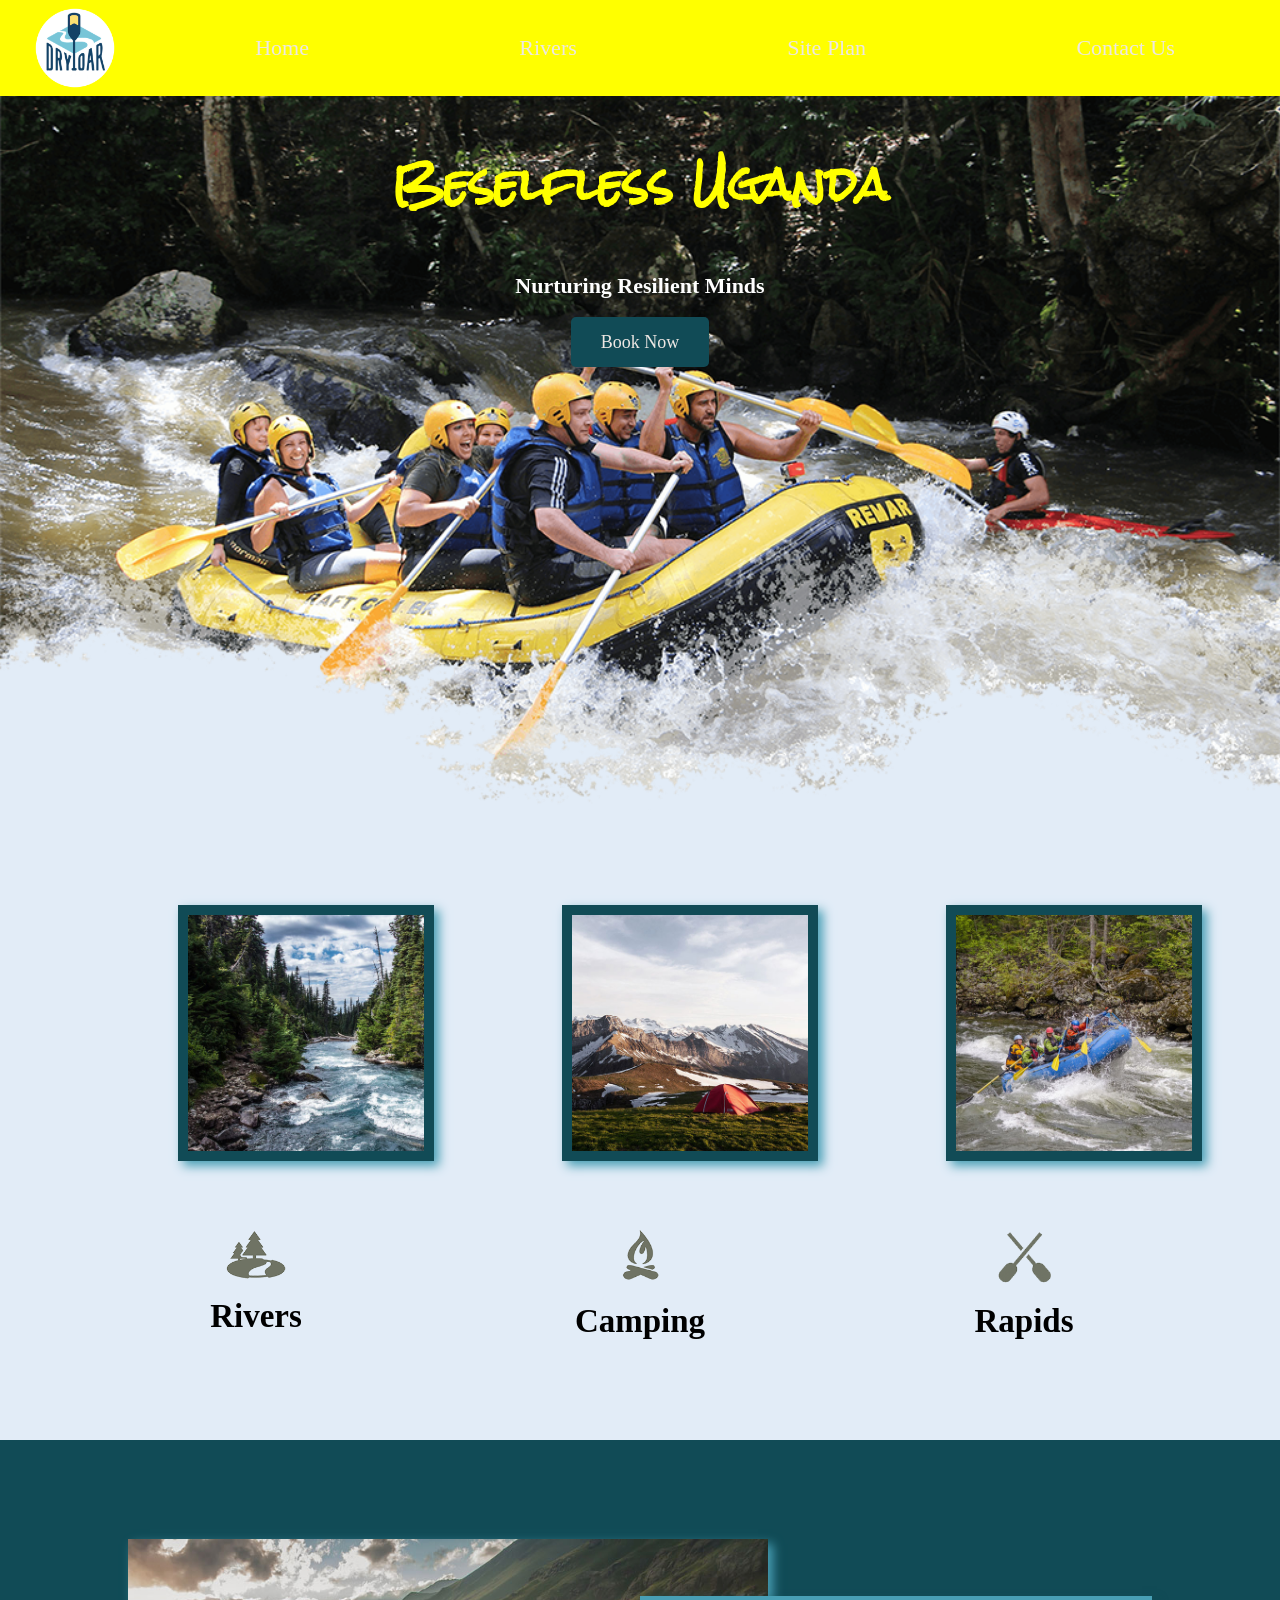
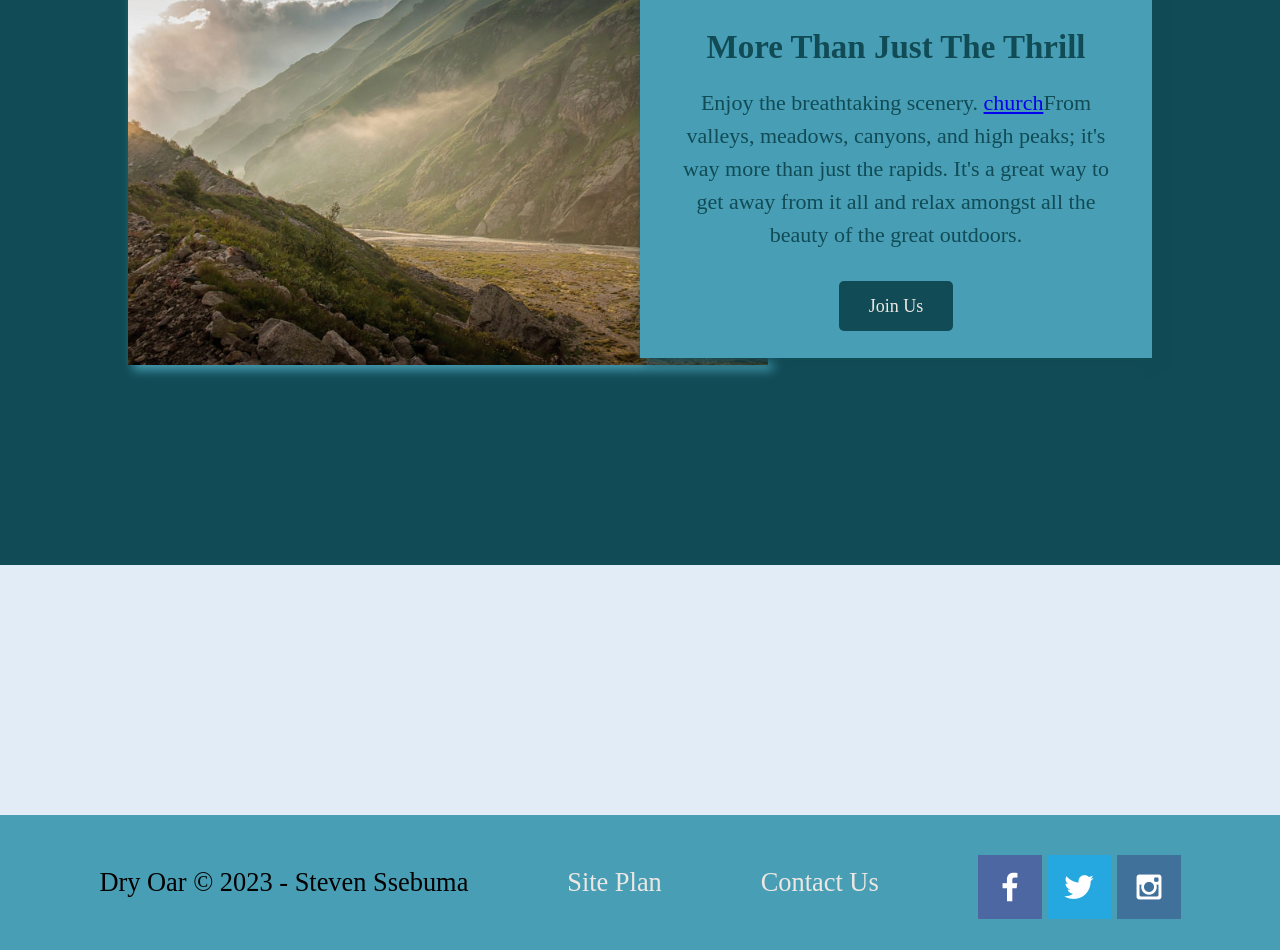
==== wwr/index.html @ 2ed5eb48 "new" ====
<!DOCTYPE html>
<html lang="en">
<head>
    <link rel="stylesheet" href="styles/style.css">
    <meta charset="UTF-8">
    <meta name="viewport" content="width=device-width, initial-scale=1.0">
    <title>Whitewater Rafting Vacations | Dry Oar Boating | Home</title>
</head>
<body>
    <div id="content">
        <header>
            <a id="logo_link" href="index.html">
                <img class="logo" src="images/logo.png" alt="Dry Oar Logo">
            </a>
            <nav>
                <a href="index.html">Home</a>
                <a href="rivers.html">Rivers</a>
                <a href="site-plan-rafting.html">Site Plan</a>
                <a href="contactus.html">Contact Us</a>
            </nav>
        </header>
        <div id="hero">
            <div id="hero-box">

                <img id="hero-img" src="images/hero.png" alt="People enjoying white water rafting">
            </div>
            <section id="hero-msg">
                <h1 class="home-title">Beselfless Uganda</h1>
                <h4 id="demo">Nurturing Resilient Minds </h4>
                <div class='button-box'>
                    <a class='book' href="rates.html">Book Now</a>
                </div>

            </section>

        </div>
        <main class="home-grid">
            <section class="rivers-card">
                <img class="card-img" src="images/rivers.jpg" alt="river in forest">
                <img class="icon" src="images/river_icon.png" alt="river icon">
                <h2>Rivers</h2>
            </section>
            <section class="camping-card">
                <img class="card-img" src="images/camping.jpg" alt="tent in mountains">
                <img class="icon" src="images/fire_icon.png" alt="fire icon">
                <h2>Camping</h2>
            </section>
            <section class="rapids-card">
                <img class="card-img" src="images/rapids.jpg" alt="rafting boat">
                <img class="icon" src="images/oars.png" alt="oars icon">
                <h2>Rapids</h2>
            </section>
            <div id="background"></div>
            <img class="mountains" src="images/mountains.jpg" alt="Misty mountains">
            <section class="msg">
                <h2>More Than Just The Thrill</h2>
                <p>Enjoy the breathtaking scenery. <a href="church.com">church</a>From valleys, meadows, canyons, and high peaks; it's way more than just the rapids. It's a great way to get away from it all and relax amongst all the beauty of the great outdoors. </p>
                <a class='join' href="rivers.html">Join Us</a>
            </section>
        </main>  
        <footer>
            <p>Dry Oar &copy; 2023 - Steven Ssebuma</p>
            <p><a href="site-plan-rafting.html">Site Plan</a></p>
            <p><a href="contactus.html">Contact Us</a></p>
            <div class="social">
                <a href="https://facebook.com" target="_blank">
                    <img src="images/facebook.png" alt="fb icon">                   
                    </a>
                    <a href="https://twitter.com" target="_blank">
                        <img src="images/twitter.png" alt="twitter icon">
                    </a>
                    <a href="https://instagram.com" target="_blank">
                        <img src="images/instagram.png" alt="instagram icon">
                    </a>
                    </div>   
        </footer>                    
    </div>   
</body>
</html>
---- wwr/styles/style.css ----
@import url('https://fonts.googleapis.com/css2?family=c&family=Rock+Salt&display=swap');

#content{
    max-width: 1600px;
    margin: 0 auto;
}

#hero{
    display: grid;
    grid-template-columns: 1fr 3fr 1fr;
    margin-top: -100px;
}

#hero-msg{
    grid-column: 2/3;
    grid-row: 1/2;
    margin-top: 100px;
}
#hero-msg h4{
    color: white;
}

#hero-box{
    grid-column: 1/4;
    grid-row: 1/3;
    z-index: -1;
}

#hero-msg h1, #hero-msg h4{
    text-align: center;
}
#hero-img{
    width: 100%;
}

.home-grid{
    display: grid;
    grid-template-columns: repeat(10, 1fr);
    
}
.button-box{
    text-align: center;
}

main section{
    text-align: center;
}
#background{
    height: 725px;
    background-color: #114B56;
    margin-top: 100px;
    margin-bottom: 50px;
}
body{
    background-color: #e2ecf7;
    font-family: 'Playfair Display';
    font-size: 22px;
    margin: 0;
    padding: 0;
}
header{
    display: grid;
    grid-template-columns: 150px auto;
    background-color: yellow;
    
}

nav{
    display: flex;
    justify-content: space-around;
}

nav a:hover{
    color: #489FB5;
    background-color: #114B56;
}
nav a{
    text-align: center;
    color: #EDE7E3;
    text-decoration: none;
    padding: 35px;
}
.home-title{
    color: yellow;
    font-family: 'Rock Salt';
    font-size: 2em;
}
h4{
    color: #114B56;
}
.book, .join{
    background-color:#114B56;
    color: #EDE7E3;
    padding: 15px 30px;
    font-size: 18px;
    text-decoration: none;
    margin: 50px;
    border-radius: 5px;
}
.book:hover, .join:hover{
    color: #cbfd33;
}
.msg h2{
    color: #114B56;
}
.msg p{
    color: #114B56;
    padding-bottom: 15px;
}
footer{
    background-color: #489FB5;
    padding: 25px 50px;
    margin-top: 200px;
    display: flex;
    justify-content: space-around;
    align-items: center;
}
footer a{
    color: #EDE7E3;
    text-decoration: none;
}
footer a:hover{
    background-color: #114B56;
    color: #489FB5;
}

.icon{
    width: 80px;
    padding: 10px;
}
.logo{
    width: 80px;
}
footer p{
    font-size: 1.2em;
}
footer p a:hover{
    text-decoration: underline;
}

.msg{
    background-color: #489FB5;
    line-height: 1.5em;
    padding: 35px;
    grid-column: 6/10;
    grid-row: 6/7;
    box-shadow: 5px 5px 10px #114B56;
    
}
.card-img{
    border: 10px solid#114B56; 
    width: 100%;  
    transition: .5s;
    box-shadow: 5px 5px 10px #489FB5; 
}

.card-img:hover{
    opacity: .6;
    transform: scale(1.1);
}

section .card-img{
    margin: 50px 50px;
}

h2{
    margin: 0;
}

#logo_link{
    padding-top: 5px;
    justify-self: center;      
    align-self: center;  
}

footer .social img{
    padding-top: 15px;
}

main section img{
    box-sizing: border-box;
}

.mountains{
    margin-bottom: 50px;
    width: 100%;
    grid-column: 2/7;
    grid-row: 5/8;
    box-shadow: 5px 5px 10px #489FB5;
}

.rivers-card{
    grid-column: 2/4;
    grid-row: 2/3;
}

.camping-card{
    grid-column: 5/7;
    grid-row:
     2/3;
}

.rapids-card{
    grid-column: 8/10;
    grid-row: 2/3;
}

#background{
    grid-column: 1/11;
    grid-row: 4/9; 
}
#rivers{
    display: grid;
    grid-template-columns: 1fr 3fr 1fr;
    margin-top: -100px;
}
.rivers-title{
    color: #489FB5;
    font-family: 'Rock Salt';
    font-size: 2em;
}
#rivers-box{
    grid-column: 1/4;
    grid-row: 1/3;
    z-index: -1;
}
#rivers-msg{
    grid-column: 2/3;
    grid-row: 1/2;
    margin-top: 100px;
}
#rivers-msg h1{
    text-align: center;
}
.rivers-img{
    width: 100%;
    height: auto;
}

/* Button used to open the chat form - fixed at the bottom of the page */
.icon2{
  border: none;
  cursor: pointer;
  opacity: 0.8;
  position: fixed;
  bottom: 50px;
  right: 50px;
  width: 80px;
  height: 80px;
}
  
  /* The popup chat - hidden by default */
.chat-popup {
    display: none;
    position: fixed;
    bottom: 0;
    right: 15px;
    border: 3px solid #f1f1f1;
    z-index: 9;
  }
  
  /* Add styles to the form container */
  .form-container {
    max-width: 300px;
    padding: 10px;
    background-color: white;
  }
  
  /* Full-width textarea */
  .form-container textarea {
    width: 100%;
    padding: 15px;
    margin: 5px 0 22px 0;
    border: none;
    background: #f1f1f1;
    resize: none;
    min-height: 200px;
  }
  
  /* When the textarea gets focus, do something */
  .form-container textarea:focus {
    background-color: #ddd;
    outline: none;
  }
  
  /* Set a style for the submit/send button */
  .form-container .btn {
    background-color: #04AA6D;
    color: white;
    padding: 16px 20px;
    border: none;
    cursor: pointer;
    width: 100%;
    margin-bottom:10px;
    opacity: 0.8;
  }
  
  /* Add a red background color to the cancel button */
  .form-container .cancel {
    background-color: red;
  }
  
  /* Add some hover effects to buttons */
.form-container .btn:hover, .open-button:hover {
    opacity: 1;
  }  
.text-space{
    grid-column: 2/10;
    margin-top: 50px;
}
.salmon{
    float: right;
    margin: 20px;
}
.salmon-title{
    color:#f1f5f7;
    font-size: large;
}

/* Slideshow container */
.slideshow-container {
  position: relative;
  width: 400px;
  width: 100%;
  background: #63a3acf1;
  grid-column: 2/10;
  
}

/* Slides */
.mySlides {
  display: none;
  padding: 80px;
  text-align: center;
}

/* Next & previous buttons */
.prev, .next {
  cursor: pointer;
  position: absolute;
  top: 50%;
  width: auto;
  margin-top: -30px;
  padding: 16px;
  color: #888;
  font-weight: bold;
  font-size: 20px;
  border-radius: 0 3px 3px 0;
  user-select: none;
}

/* Position the "next button" to the right */
.next {
  position: absolute;
  right: 0;
  border-radius: 3px 0 0 3px;
}

/* On hover, add a black background color with a little bit see-through */
.prev:hover, .next:hover {
  background-color: #092b35;
  color: #98f0fcf1;
}

/* The dot/bullet/indicator container */
.dot-container {
    text-align: center;
    padding: 20px;
    background: #092b35;
    grid-column: 2/10;
}

/* The dots/bullets/indicators */
.dot {
  cursor: pointer;
  height: 15px;
  width: 15px;
  margin: 0 2px;
  background-color: #004763;
  border-radius: 50%;
  display: inline-block;
  transition: background-color 0.6s ease;
}

/* Add a background color to the active dot/circle */
.active, .dot:hover {
  background-color: #98f0fcf1;
}

/* Add an italic font style to all quotes */
q {font-style: italic;}

/* Add a blue color to the author */

.offer{
    grid-row: 2/3;
    grid-column: 5/7;
    text-align: center;
    color: #092b35;
    
}

@media screen and (max-width: 900px) {
    #hero, .home-grid {
        display: block;
        height: auto;
    }
    nav, footer {
        flex-direction: column;
    }
    nav a {
        display: block;
        padding: 15px;
    }
    #hero {
        margin-top: 0;
    }
    #hero-msg {
        margin-top: 0;
    }
    #hero-msg h4 {
        display: none;
    }
    .home-title {
        font-size: 25px;
        color: #6f7364;
    }
    .rivers-card, .camping-card, .rapids-card { 
        margin: 50px auto;
        width: 60%;
    }
    #background {
        display: none;
    }
    .mountains, .msg {
        width: 80%;
        display: block;
        margin: 0 auto;
    }
    footer {
        margin-top: 25px;
    }
}
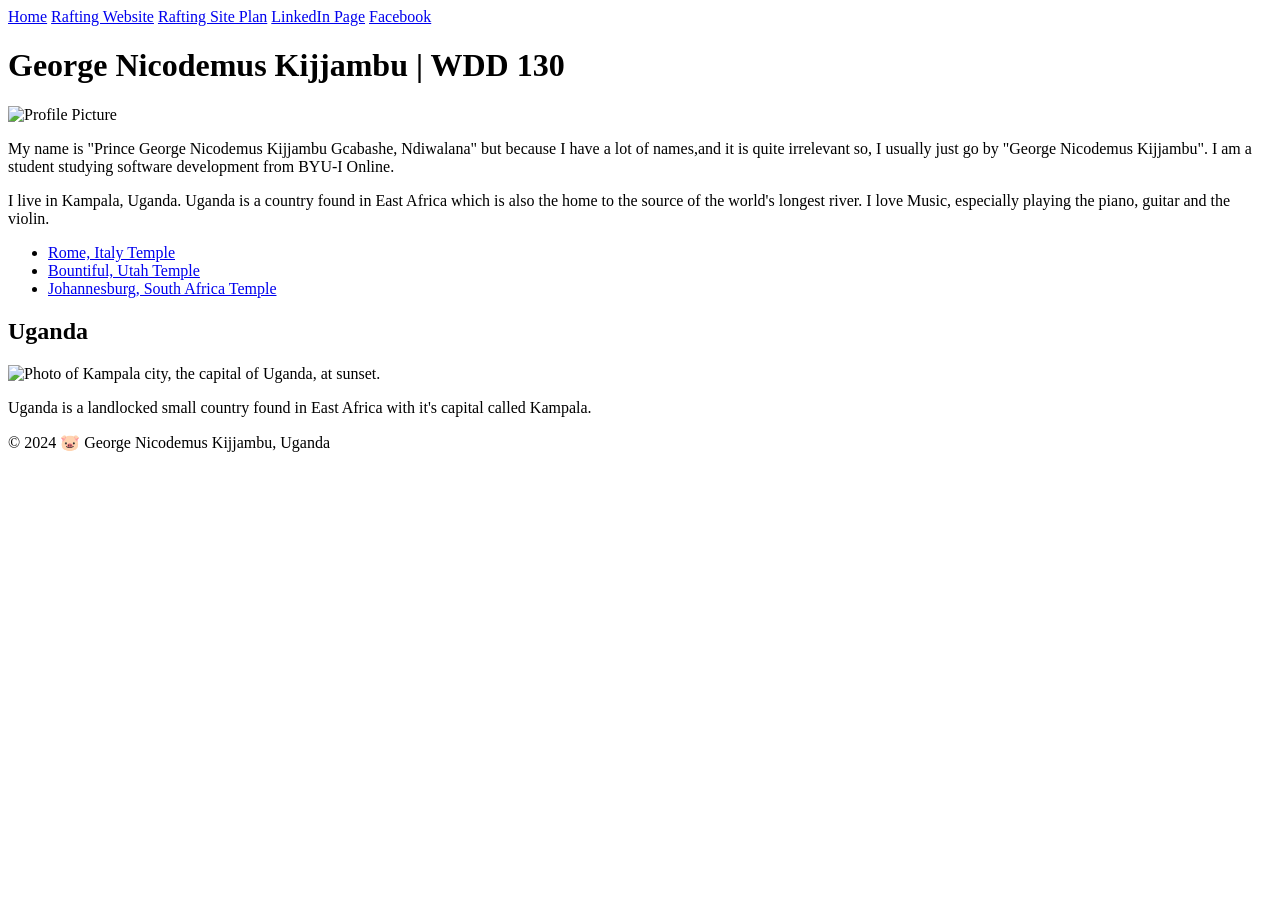
==== commit fc6a8487: "edit" ====
--- a/wwr/index.html
+++ b/wwr/index.html
@@ -1,79 +1,50 @@
 <!DOCTYPE html>
 <html lang="en">
 <head>
-    <link rel="stylesheet" href="styles/style.css">
     <meta charset="UTF-8">
     <meta name="viewport" content="width=device-width, initial-scale=1.0">
-    <title>Whitewater Rafting Vacations | Dry Oar Boating | Home</title>
+    <title>George Nicodemus Kijjambu | WDD 130</title>
+    <meta name="description" content="Prince GeorgeNdiwalana, Software Development. The purpose of this site is to test my programming skills.">
+    <meta name="author" content="Prince George N. Kijjambu Gcabashe">
+    
 </head>
 <body>
-    <div id="content">
-        <header>
-            <a id="logo_link" href="index.html">
-                <img class="logo" src="images/logo.png" alt="Dry Oar Logo">
-            </a>
-            <nav>
-                <a href="index.html">Home</a>
-                <a href="rivers.html">Rivers</a>
-                <a href="site-plan-rafting.html">Site Plan</a>
-                <a href="contactus.html">Contact Us</a>
-            </nav>
-        </header>
-        <div id="hero">
-            <div id="hero-box">
-
-                <img id="hero-img" src="images/hero.png" alt="People enjoying white water rafting">
-            </div>
-            <section id="hero-msg">
-                <h1 class="home-title">Beselfless Uganda</h1>
-                <h4 id="demo">Nurturing Resilient Minds </h4>
-                <div class='button-box'>
-                    <a class='book' href="rates.html">Book Now</a>
-                </div>
-
-            </section>
-
-        </div>
-        <main class="home-grid">
-            <section class="rivers-card">
-                <img class="card-img" src="images/rivers.jpg" alt="river in forest">
-                <img class="icon" src="images/river_icon.png" alt="river icon">
-                <h2>Rivers</h2>
-            </section>
-            <section class="camping-card">
-                <img class="card-img" src="images/camping.jpg" alt="tent in mountains">
-                <img class="icon" src="images/fire_icon.png" alt="fire icon">
-                <h2>Camping</h2>
-            </section>
-            <section class="rapids-card">
-                <img class="card-img" src="images/rapids.jpg" alt="rafting boat">
-                <img class="icon" src="images/oars.png" alt="oars icon">
-                <h2>Rapids</h2>
-            </section>
-            <div id="background"></div>
-            <img class="mountains" src="images/mountains.jpg" alt="Misty mountains">
-            <section class="msg">
-                <h2>More Than Just The Thrill</h2>
-                <p>Enjoy the breathtaking scenery. <a href="church.com">church</a>From valleys, meadows, canyons, and high peaks; it's way more than just the rapids. It's a great way to get away from it all and relax amongst all the beauty of the great outdoors. </p>
-                <a class='join' href="rivers.html">Join Us</a>
-            </section>
-        </main>  
-        <footer>
-            <p>Dry Oar &copy; 2023 - Steven Ssebuma</p>
-            <p><a href="site-plan-rafting.html">Site Plan</a></p>
-            <p><a href="contactus.html">Contact Us</a></p>
-            <div class="social">
-                <a href="https://facebook.com" target="_blank">
-                    <img src="images/facebook.png" alt="fb icon">                   
-                    </a>
-                    <a href="https://twitter.com" target="_blank">
-                        <img src="images/twitter.png" alt="twitter icon">
-                    </a>
-                    <a href="https://instagram.com" target="_blank">
-                        <img src="images/instagram.png" alt="instagram icon">
-                    </a>
-                    </div>   
-        </footer>                    
-    </div>   
+    <link rel="stylesheet" href="styles/styles.css">
+    <header>
+        <nav>
+            <a href="#">Home</a>
+            <a href="wwr/">Rafting Website</a>
+            <a href="wwr/site-plan-rafting.html">Rafting Site Plan</a>
+            <a href="www.linkedin.com/in/george-nicodemus-kijjambu-6321841ab">LinkedIn Page</a>
+            <a href="https://facebook.com">Facebook</a>
+        </nav>
+    </header>
+    <div class="grid">
+        <main>
+            <h1>George Nicodemus Kijjambu | WDD 130</h1>
+            <img src="wwr/images/headshot.jpg" alt="Profile Picture" width="200">
+            <p>My name is "Prince George Nicodemus Kijjambu Gcabashe, Ndiwalana" but because I have a lot of names,and it is quite irrelevant so, I usually just go by "George Nicodemus Kijjambu". I am a student studying software development from BYU-I Online.</p> 
+                <p>I live in Kampala, Uganda. Uganda is a country found in East Africa which is also the home to the source of the world's longest river. I love Music, especially playing the piano, guitar and the violin.</p> 
+            <ul class="box">
+                <li>
+                    <a href="https://www.churchofjesuschrist.org/temples/photo-gallery/rome-italy-temple?lang=eng">Rome, Italy Temple</a>
+                </li>
+                <li>
+                    <a href="https://www.churchofjesuschrist.org/temples/photo-gallery/bountiful-utah-temple?lang=eng">Bountiful, Utah Temple</a>
+                </li>
+                <li><a href="https://www.churchofjesuschrist.org/temples/photo-gallery/johannesburg-south-africa-temple?lang=eng">Johannesburg, South Africa Temple</a></li>
+            </ul>
+        </main> 
+        <aside class="box">
+            <h2>Uganda</h2>
+            <img src="wwr/images/images.jpg" alt="Photo of Kampala city, the capital of Uganda, at sunset.">
+            <p>Uganda is a landlocked small country found in East Africa with it's capital called Kampala. </p>
+        </aside>
+    </grid>    
+    </div>
+    <footer>
+        <p>&copy; 2024 🐷 George Nicodemus Kijjambu, Uganda</p>
+    </footer>
 </body>
+<!--28th March 2024-->
 </html>
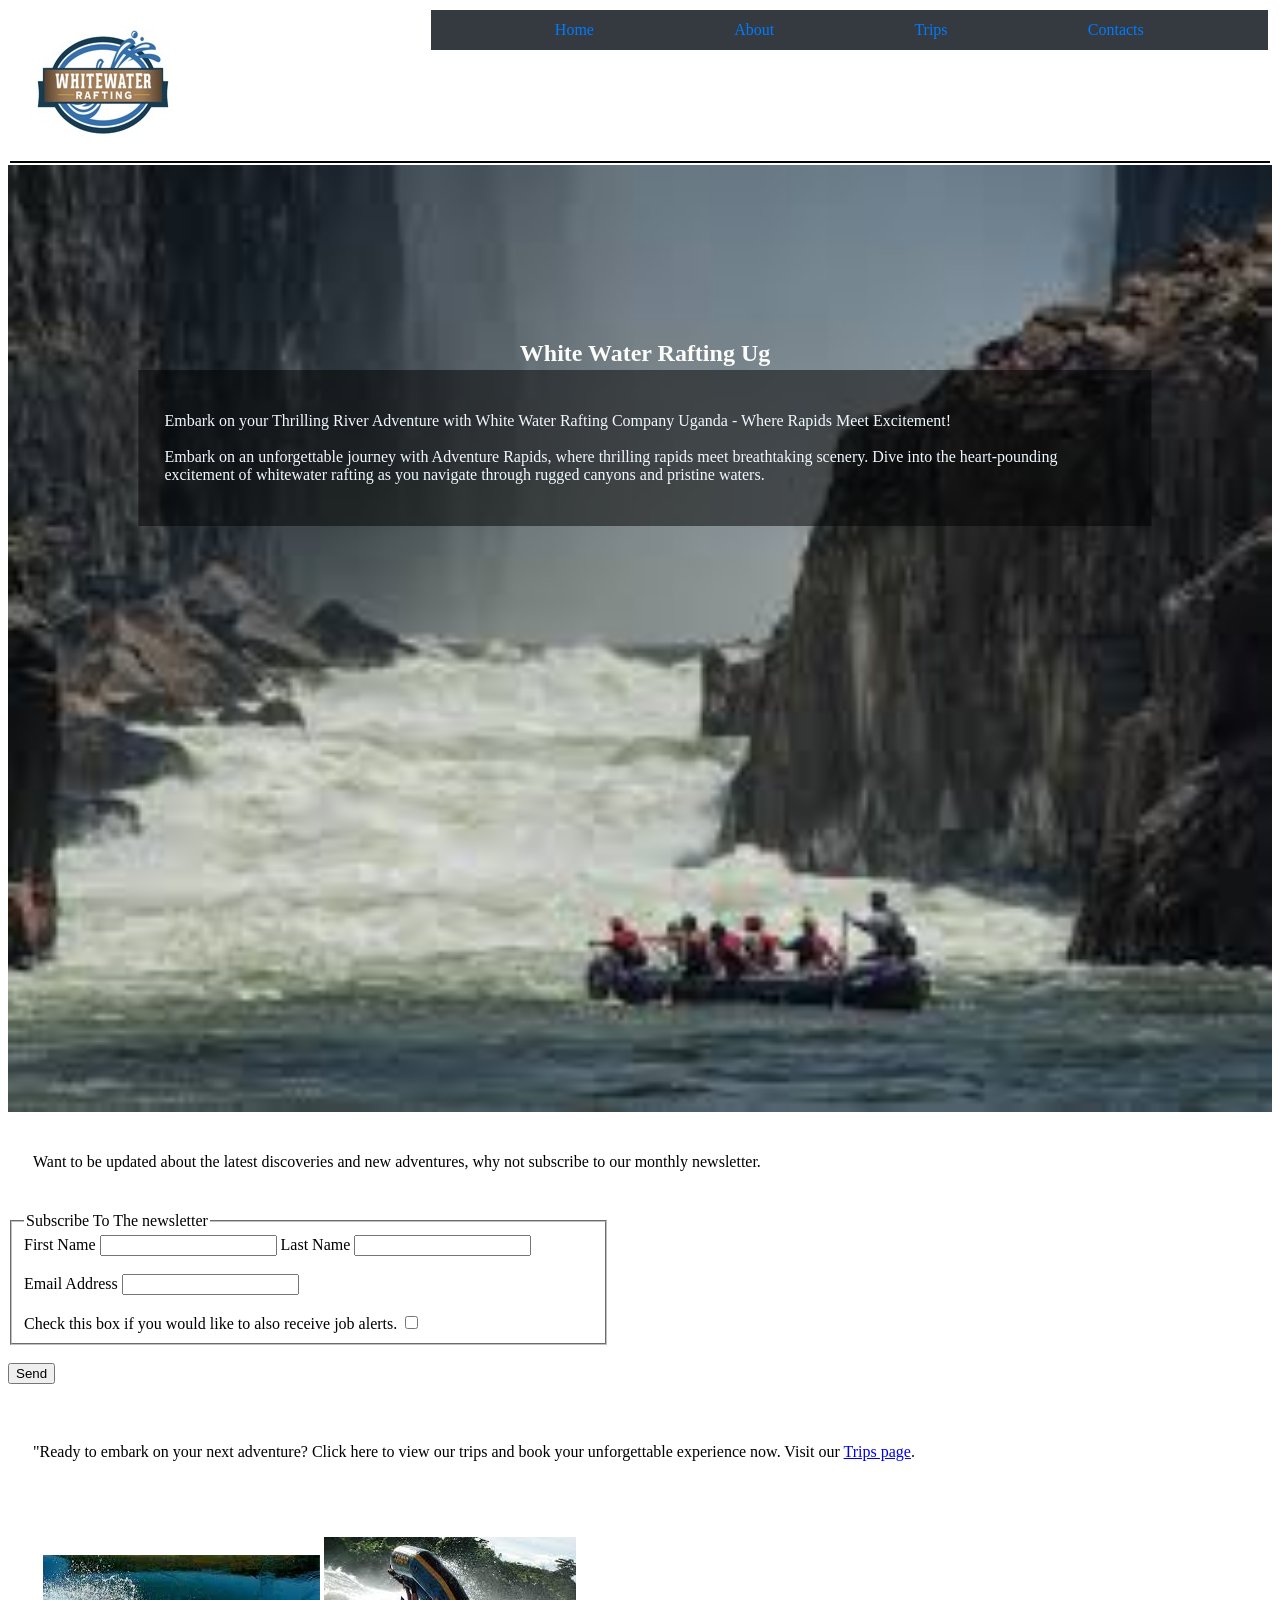
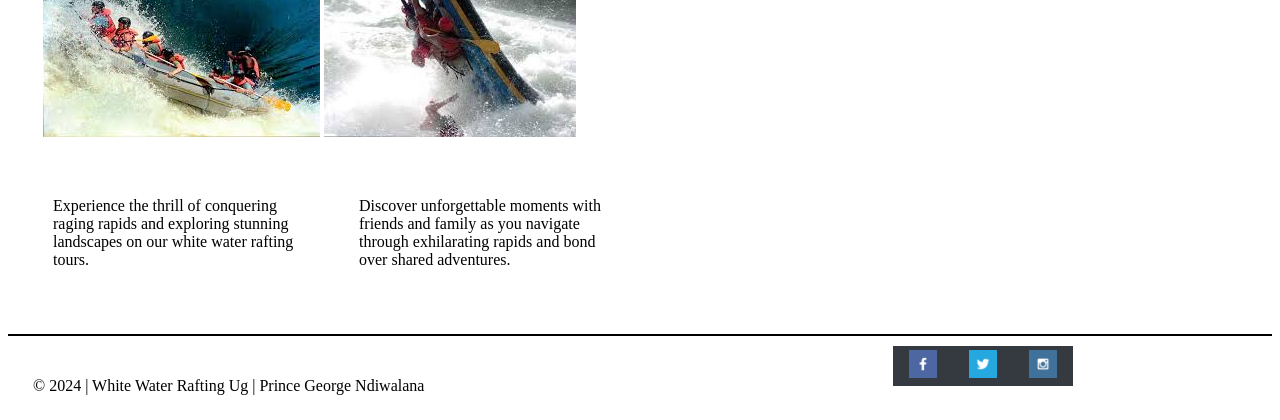
==== commit b7c97aea: "home" ====
--- a/wwr/index.html
+++ b/wwr/index.html
@@ -3,48 +3,69 @@
 <head>
     <meta charset="UTF-8">
     <meta name="viewport" content="width=device-width, initial-scale=1.0">
-    <title>George Nicodemus Kijjambu | WDD 130</title>
-    <meta name="description" content="Prince GeorgeNdiwalana, Software Development. The purpose of this site is to test my programming skills.">
-    <meta name="author" content="Prince George N. Kijjambu Gcabashe">
-    
+    <title>White Water Rafting - About Us Page</title>
+    <link rel="stylesheet" href="styles/rafting.css">
+    <meta name="description" content="This page includes information about the White Rafting Company and this serves to help the users and customers get to understand and learn more about the company.">
+    <meta name="author" content="Prince George Ndiwalana">
 </head>
-<body>
-    <link rel="stylesheet" href="styles/styles.css">
+<body class="page_3">
     <header>
+        <img src="images/logo1.jpg" alt="Picture of Site Logo">
         <nav>
-            <a href="#">Home</a>
-            <a href="wwr/">Rafting Website</a>
-            <a href="wwr/site-plan-rafting.html">Rafting Site Plan</a>
-            <a href="www.linkedin.com/in/george-nicodemus-kijjambu-6321841ab">LinkedIn Page</a>
-            <a href="https://facebook.com">Facebook</a>
+            <a href="index.html">Home</a>
+            <a href="about.html">About</a>
+            <a href="trips.html">Trips</a>
+            <a href="contact.html">Contacts</a>
         </nav>
     </header>
-    <div class="grid">
-        <main>
-            <h1>George Nicodemus Kijjambu | WDD 130</h1>
-            <img src="wwr/images/headshot.jpg" alt="Profile Picture" width="200">
-            <p>My name is "Prince George Nicodemus Kijjambu Gcabashe, Ndiwalana" but because I have a lot of names,and it is quite irrelevant so, I usually just go by "George Nicodemus Kijjambu". I am a student studying software development from BYU-I Online.</p> 
-                <p>I live in Kampala, Uganda. Uganda is a country found in East Africa which is also the home to the source of the world's longest river. I love Music, especially playing the piano, guitar and the violin.</p> 
-            <ul class="box">
-                <li>
-                    <a href="https://www.churchofjesuschrist.org/temples/photo-gallery/rome-italy-temple?lang=eng">Rome, Italy Temple</a>
-                </li>
-                <li>
-                    <a href="https://www.churchofjesuschrist.org/temples/photo-gallery/bountiful-utah-temple?lang=eng">Bountiful, Utah Temple</a>
-                </li>
-                <li><a href="https://www.churchofjesuschrist.org/temples/photo-gallery/johannesburg-south-africa-temple?lang=eng">Johannesburg, South Africa Temple</a></li>
-            </ul>
-        </main> 
-        <aside class="box">
-            <h2>Uganda</h2>
-            <img src="wwr/images/images.jpg" alt="Photo of Kampala city, the capital of Uganda, at sunset.">
-            <p>Uganda is a landlocked small country found in East Africa with it's capital called Kampala. </p>
-        </aside>
-    </grid>    
-    </div>
+    <main>
+        <div class="image">
+            <img src="images/home-image.jfif" alt="Home image">
+            <article>    
+                <h1>White Water Rafting Ug</h1>
+                    <p>Embark on your Thrilling River Adventure with White Water Rafting Company Uganda - Where Rapids Meet Excitement! <br><br>Embark on an unforgettable journey with Adventure Rapids, where thrilling rapids meet breathtaking scenery. Dive into the heart-pounding excitement of whitewater rafting as you navigate through rugged canyons and pristine waters.</p>
+            </article>         
+        </div>
+        <p>Want to be updated about the latest discoveries and new adventures, why not subscribe to our monthly newsletter.</p>
+        <form>
+            <fieldset>
+                <legend>Subscribe To The newsletter</legend>
+                <label for="fname">First Name</label>
+                <input type="text" id="fname" name="fname">
+                <label for="lname">Last Name</label>
+                <input type="text" id="lname" name="lname"><br><br>
+                <label for="email">Email Address</Address></label>
+                <input type="email" id="email" name="email"><br><br>
+                <label for="check">Check this box if you would like to also receive job alerts.</label>
+                <input type="checkbox" id="check" name="check".>
+            </fieldset><br>
+            <button type="submit">Send</button>
+        </form><br>
+        <p>"Ready to embark on your next adventure? Click here to view our trips and book your unforgettable experience now. Visit our <a href="trips.html">Trips page</a>.</p>
+        <div class="grid-container">
+                <div class="grid-item">
+                    <img src="images/grid_image1.jfif" alt="Rafting Image 1">
+                    <img src="images/grid_image2.jfif" alt="Rafting Image 2">
+                </div><br>
+                <div class="content">
+                    <p>Experience the thrill of conquering raging rapids and exploring stunning landscapes on our white water rafting tours.</p>
+                    <p>Discover unforgettable moments with friends and family as you navigate through exhilarating rapids and bond over shared adventures.</p>
+                </div>
+        </div>
+    </main>
     <footer>
-        <p>&copy; 2024 🐷 George Nicodemus Kijjambu, Uganda</p>
+        <p>&copy; 2024 | White Water Rafting Ug | Prince George Ndiwalana</p>
+        <nav class="sociallinks">
+            <a href="https://facebook.com">
+                <img src="images/facebook.png" alt="Facebook">
+            </a>
+            <a href="https://twitter.com">
+                <img src="images/twitter.png" alt="Twitter">
+            </a>
+            <a href="https://instagram.com">
+                <img src="images/instagram.png" alt="Instagram">
+            </a>
+        </nav>
     </footer>
 </body>
-<!--28th March 2024-->
 </html>
--- a/wwr/styles/rafting.css
+++ b/wwr/styles/rafting.css
@@ -0,0 +1,347 @@
+@import url('https://fonts.googleapis.com/css2?family=Farsan&family=Handlee&family=Patrick+Hand+SC&display=swap');
+
+:root {
+    --primary-color: #007bff;
+    --secondary-color: #6c757d;
+    --background-color: #f8f9fa; 
+    --text-color: #343a40;
+
+    --heading-font: Farsan;
+    --paragraph-font: Handlee;
+
+    --nav-background-color: #343a40;
+    --nav-link-color: #007bff;
+    --nav-hover-link-color: #343a40;
+    --nav-hover-background-color: #007bff;
+}
+
+h1,h2,h3,h4,h5,h6 {
+    font-family: var(--heading-font);
+    color: #6c757d;
+    text-align: center;
+}
+
+.images {
+    text-align: center;
+    display: flex;
+    
+}
+
+.images img {
+    width: 100%;
+}
+.page_1 main .para{
+    text-align: center;
+    display: flex;
+    align-content: space-evenly;
+    justify-content: space-evenly;
+}
+
+figure {
+    padding: 2px;
+    margin: 2px;
+}
+
+header{
+    padding: 2px;
+    margin: 2px;
+    align-items: center;
+    background-color: var(--accent1-color);
+    display: grid;
+    grid-template-columns: 1fr 2fr;
+    border-bottom: 2px solid;
+}
+p{
+    padding: 25px;
+}
+nav{
+    background-color: var(--nav-background-color);
+    font-size: 1rem;
+    display: flex;
+    height: 40px;
+    align-items: center;
+    justify-content: space-evenly;
+    align-self: baseline;
+}
+
+
+nav a{
+    display: block;
+    color: var(--nav-link-color);
+    text-decoration: none;
+    padding: 1rem;
+}
+
+nav a:link, nav a:visited{
+    color: var(--nav-link-color);
+}
+nav a:hover{
+    color: var(--nav-hover-link-color);
+    background-color: var(--nav-hover-background-color);
+
+
+}
+.hero{
+    position:relative;
+}
+
+.hero img{
+    display: block;
+    width: 100%;
+    height: 400px;
+}
+
+hero-content {
+    position: absolute;
+    top: 50px;
+    left: 50%;
+    transform: translate(-50%, -50%);
+    background-color: rgba(255, 255, 255, 0.8);
+    padding: 5px;
+  }
+  
+  .hero h1 {
+    position: absolute;
+    top: 0px;
+    left: 50%;
+    transform: translateX(-50%);
+  }
+  
+  .hero article {
+    position: absolute;
+    width:80%;
+    top: 60px;
+    left: 50%;
+    height: 280px;
+    transform: translateX(-50%);
+    background-color: rgba(0, 0, 0, 0.5);
+    padding: 1px;
+    margin: 5px;
+    
+  }
+  
+  .hero article img {
+    width: 250px;
+    float: right;
+    margin-top: 40px;
+    height: auto;
+  }
+
+  .hero article p {
+    color: aquamarine;
+    font-family: var(--paragraph-font);
+}
+  
+footer {
+    position: relative;
+    align-items: center;
+    align-content: center;
+    top: 20px;
+    border-top: 2px solid;
+}
+
+footer p {
+    position: absolute;
+}
+
+
+footer nav {
+    position: absolute;
+    width: 180px;
+    float: right;
+    top: -25px;
+    height: 40px;
+    margin-top: 35px;
+    left: 70%;
+    justify-content: space-evenly;
+    align-self: baseline;
+}
+
+footer img{
+    width: 100%;
+    height: auto;
+    margin: 0px;
+    top: -25px;
+    
+}
+
+
+.history {
+    display: flex;
+    align-items: center;
+    flex-direction: row;
+}
+
+.history .img {
+    width: 300px;
+    height: auto;
+}
+
+.page_1 {
+    background-color: aqua;
+    border: 10px solid ;
+    padding: 10px;
+    margin: 5px;
+}
+ 
+.page_1 h1,h2, h3, h4, h5, h6 {
+    font-family: var(--heading-font);
+    color: #6c757d;
+    text-align: left;
+    left: 40px;
+    padding: 2px;
+}
+
+.page_1 header {
+    padding: 2px;
+    margin: 2px;
+    bottom: 2px;
+    align-items: flex-start;
+    background-color: var(--accent1-color);
+}
+
+.page_1 p {
+    padding: 2px;
+}
+.form button :hover {
+    color: aqua;
+    background-color: aqua;
+}
+
+.page_1 button {
+    background-color:#343a40;
+}
+
+.page_1 button:hover {
+    background-color:blue;
+    color:brown;
+}
+
+.page_1 .employee {
+    display: flex;
+    flex-direction: row;
+    align-items: center;
+    justify-content: space-evenly;
+}
+
+.page_1 .employee img {
+    width: 300px;
+}
+
+.page_1 .map {
+    display: flex;
+    flex-direction: row;
+    align-items: center;
+    justify-content: space-evenly;
+}
+
+.page_2 table, th, td {
+    border: 1px solid black;
+}
+
+.page_2 {
+    background-color: #0e9ab362;
+}
+
+.page_2 h1,h2, h3, h4, h5, h6 {
+    font-family: var(--heading-font);
+    color: #6c757d;
+    text-align: left;
+    left: 40px;
+    padding: 2px;
+}
+
+.page_2 p {
+    padding: 2px;
+    font-family: var(--paragraph-font);
+}
+
+.page_2 .images {
+    display: flex;
+    align-items: center;
+    flex-direction: row;
+    justify-content: space-evenly;
+}
+
+.page_2 .images img {
+    width: 300px;
+    padding: 5px;
+    border: 2px 
+}
+
+.page_2 .tables {
+    margin: 0 auto;
+    width: 50%;
+}
+
+.page_2 h1 {
+    font-family: var(--heading-font);
+    text-decoration: underline;
+    color: #6c757d;
+    text-align: center;
+    left: 40px;
+    padding: 2px;
+}
+
+.content h2 {
+    margin-top: 0px;
+}
+
+.content p {
+    margin-bottom: 0px;
+}
+
+.page_3 .grid-container {
+    display: grid;
+    grid-template-columns: 1fr 1fr;
+    padding: 20px;
+}
+
+.grid-item {
+    border: 5px;
+    padding: 5px;
+    margin: 10px;
+}
+
+.content {
+    display: grid;
+    grid-template-columns: 1fr 1fr;
+}
+
+.page_3 fieldset {
+    width: 45%;
+}
+
+.image{
+    position:relative;
+}
+
+.image img{
+    display: flex;
+    width: 100%;
+    height: 70%;
+    justify-content: center;
+    size: 80px;
+}
+ 
+  .image h1 {
+    position: absolute;
+    color: rgb(251, 252, 250);
+    top: -50px;
+    left: 50%;
+    transform: translateX(-50%);
+  }
+  
+  .image article {
+    position: absolute;
+    color: aliceblue;
+    width:80%;
+    top: 200px;
+    left: 50%;
+    height: auto;
+    transform: translateX(-50%);
+    background-color: rgba(0, 0, 0, 0.5);
+    padding: 1px;
+    margin: 5px;
+    
+  }
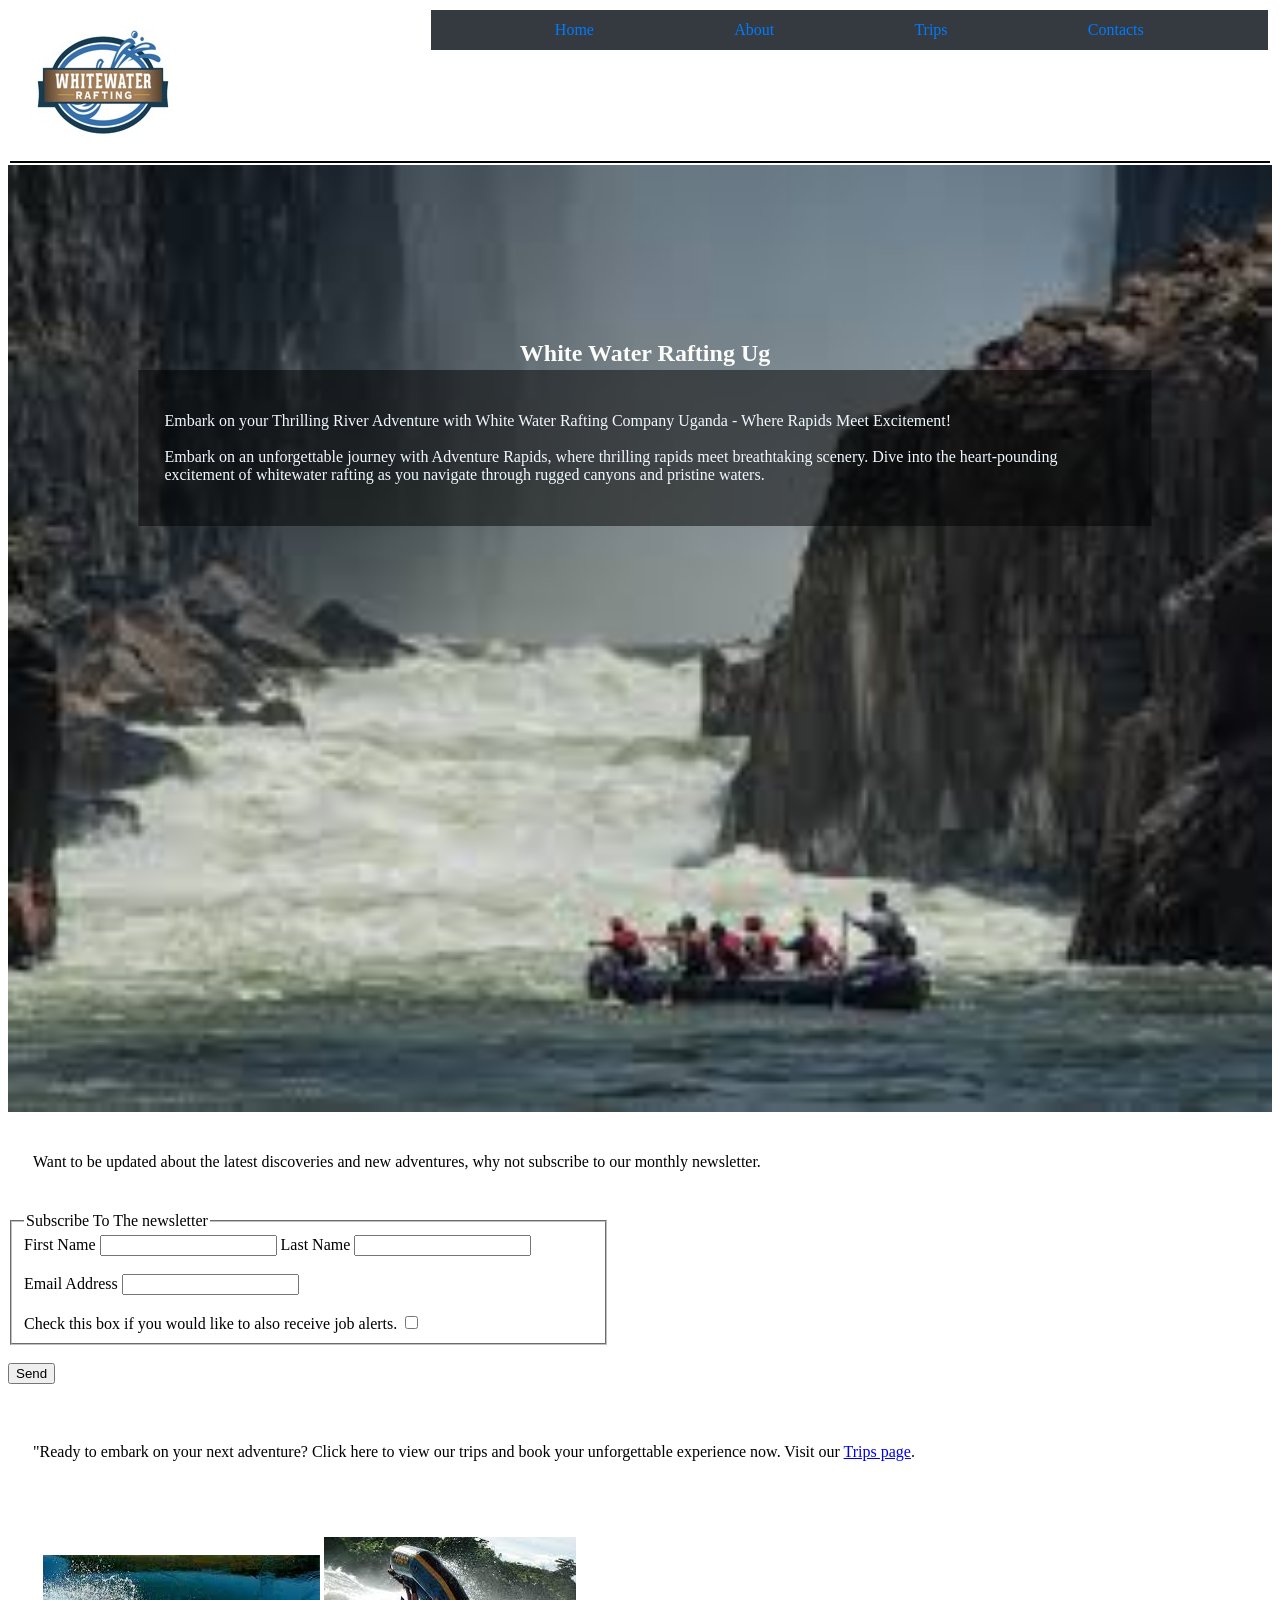
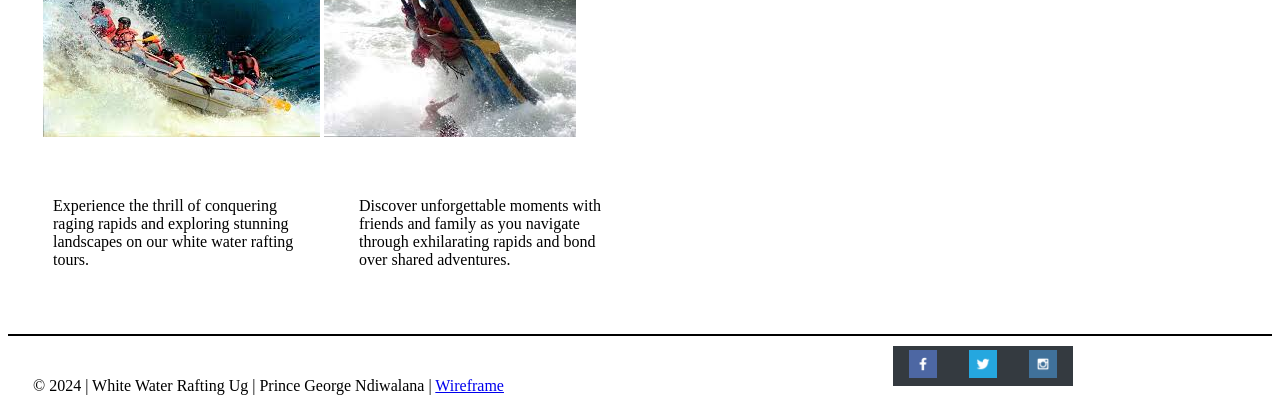
==== commit 5d7bb77a: "edits" ====
--- a/wwr/index.html
+++ b/wwr/index.html
@@ -34,10 +34,10 @@
                 <input type="text" id="fname" name="fname">
                 <label for="lname">Last Name</label>
                 <input type="text" id="lname" name="lname"><br><br>
-                <label for="email">Email Address</Address></label>
+                <label for="email">Email Address</label>
                 <input type="email" id="email" name="email"><br><br>
                 <label for="check">Check this box if you would like to also receive job alerts.</label>
-                <input type="checkbox" id="check" name="check".>
+                <input type="checkbox" id="check" name="check">
             </fieldset><br>
             <button type="submit">Send</button>
         </form><br>
@@ -54,7 +54,7 @@
         </div>
     </main>
     <footer>
-        <p>&copy; 2024 | White Water Rafting Ug | Prince George Ndiwalana</p>
+        <p>&copy; 2024 | White Water Rafting Ug | Prince George Ndiwalana | <a href="images/home-wireframe.pdf">Wireframe</a></p>
         <nav class="sociallinks">
             <a href="https://facebook.com">
                 <img src="images/facebook.png" alt="Facebook">
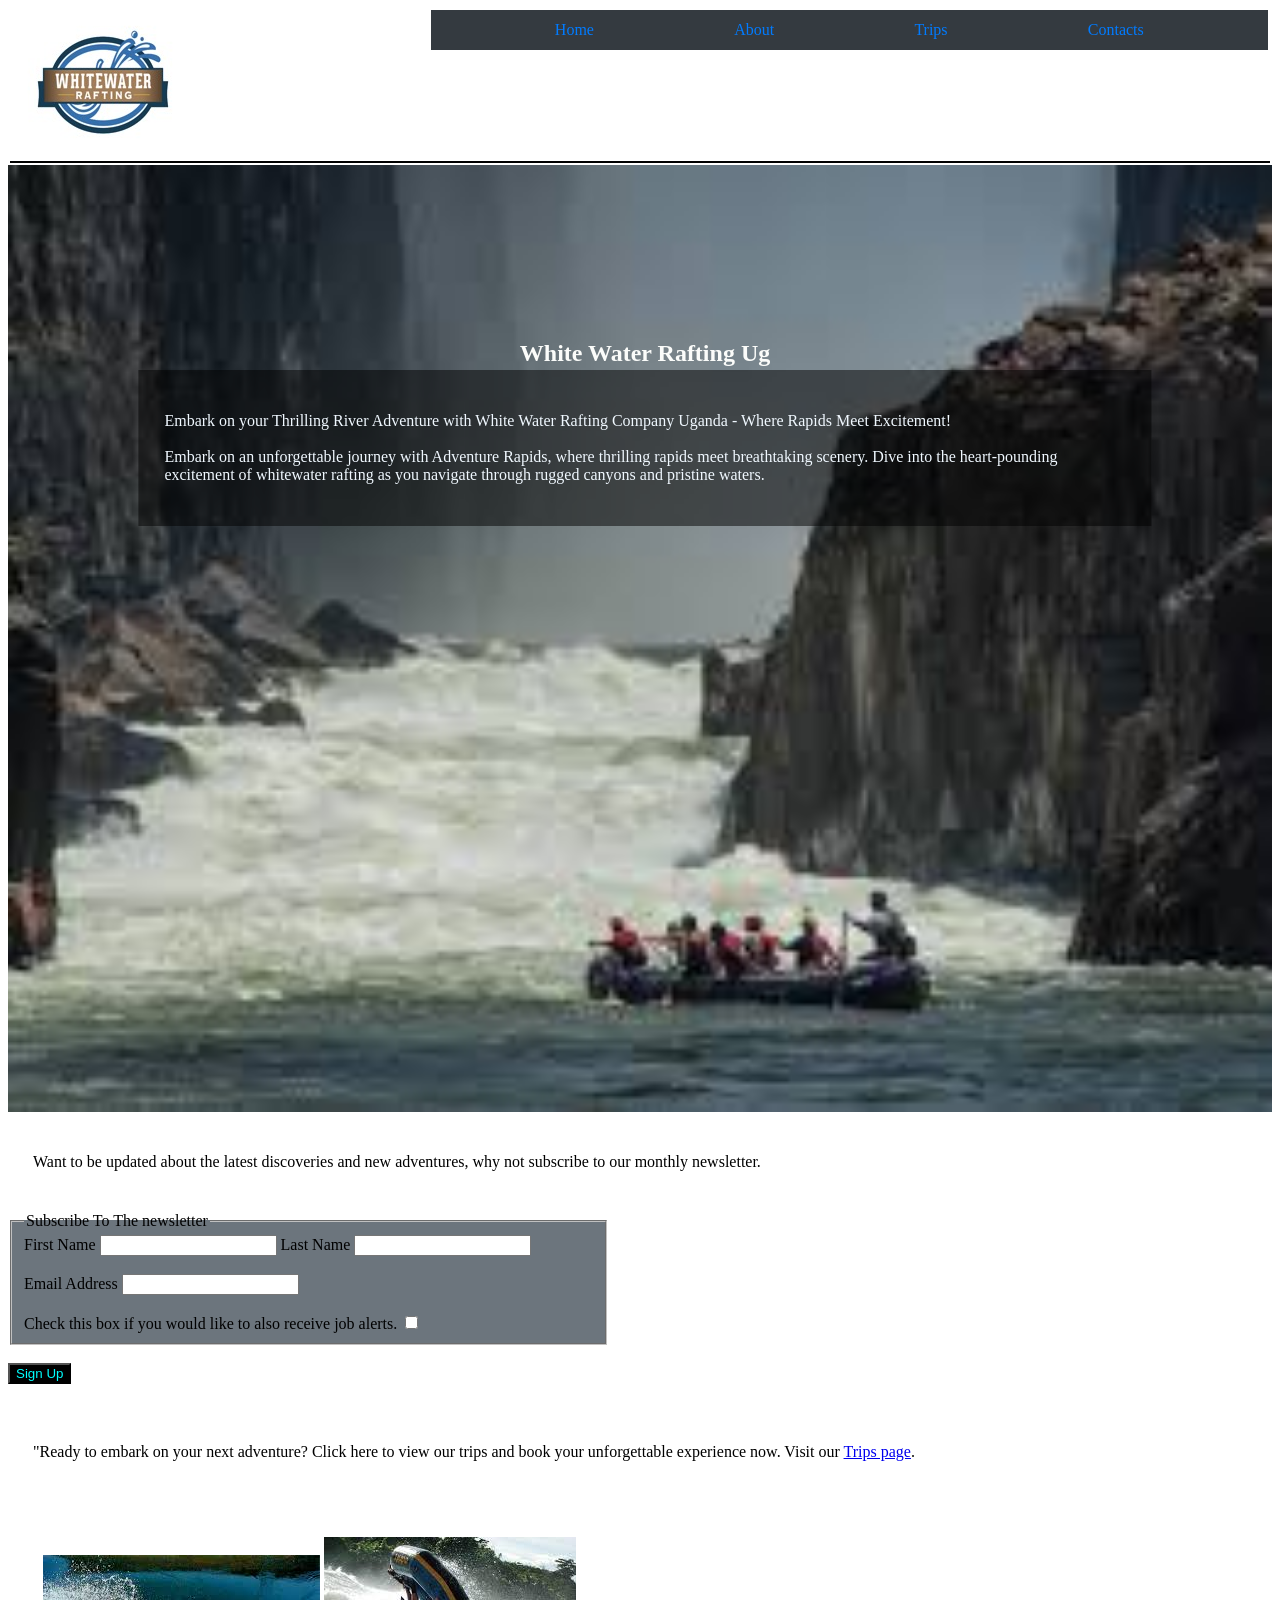
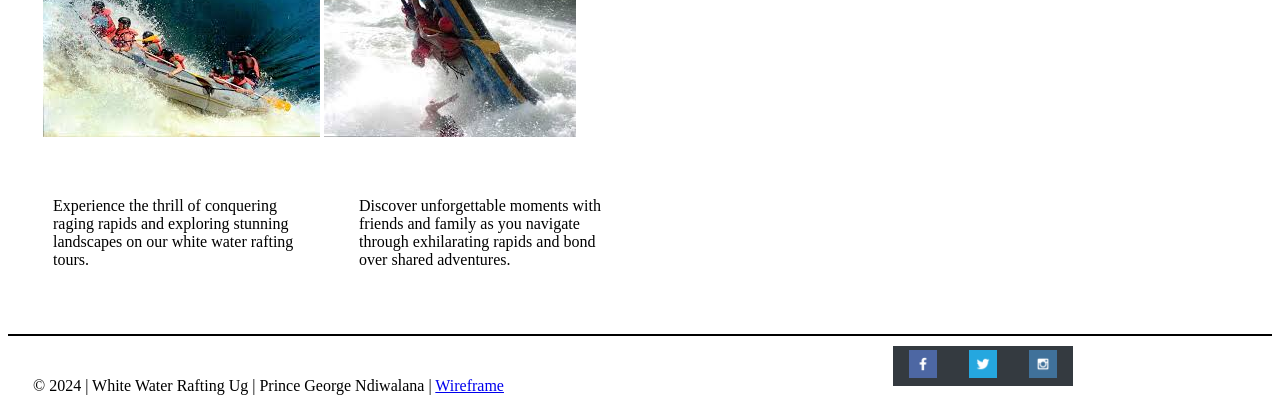
==== commit 72185045: "button" ====
--- a/wwr/index.html
+++ b/wwr/index.html
@@ -39,7 +39,7 @@
                 <label for="check">Check this box if you would like to also receive job alerts.</label>
                 <input type="checkbox" id="check" name="check">
             </fieldset><br>
-            <button type="submit">Send</button>
+            <button type="submit">Sign Up</button>
         </form><br>
         <p>"Ready to embark on your next adventure? Click here to view our trips and book your unforgettable experience now. Visit our <a href="trips.html">Trips page</a>.</p>
         <div class="grid-container">
--- a/wwr/styles/rafting.css
+++ b/wwr/styles/rafting.css
@@ -310,6 +310,17 @@
 
 .page_3 fieldset {
     width: 45%;
+    background-color: #6c757d;
+}
+
+.page_3 button {
+    background-color: black;
+    color: aqua;
+}
+
+.page_3 button:hover {
+    background-color: aqua;
+    color: black;
 }
 
 .image{
@@ -321,7 +332,6 @@
     width: 100%;
     height: 70%;
     justify-content: center;
-    size: 80px;
 }
  
   .image h1 {
